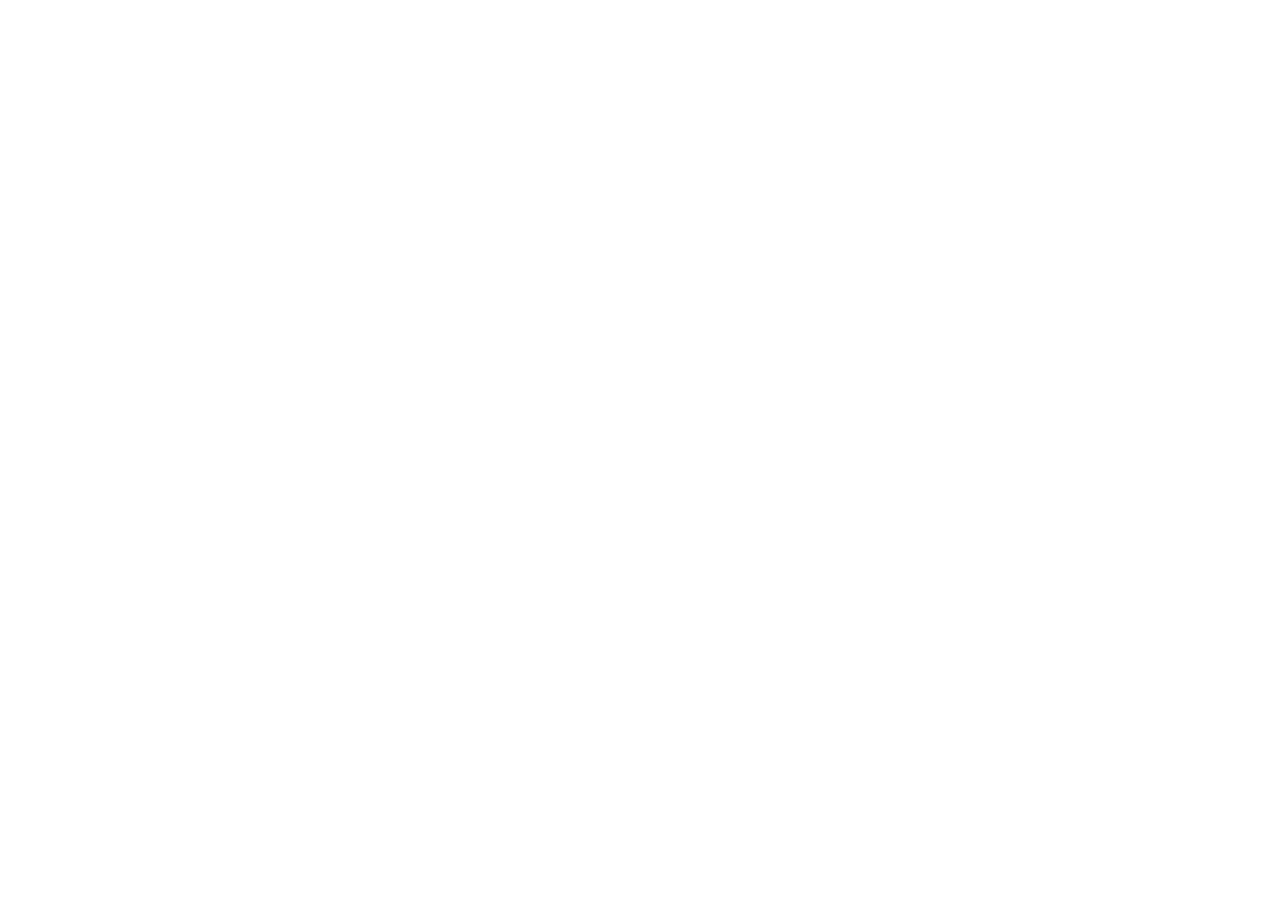
==== home.html @ 592aa7e7 "feat: Project Structure" ====
<!DOCTYPE html>
<html lang="en">
<head>
    <meta charset="UTF-8">
    <meta name="viewport" content="width=device-width, initial-scale=1.0">
    <title>How do you create a website?</title>

    <link rel="stylesheet" href="css.css">
</head>
<body>
    
</body>
</html>
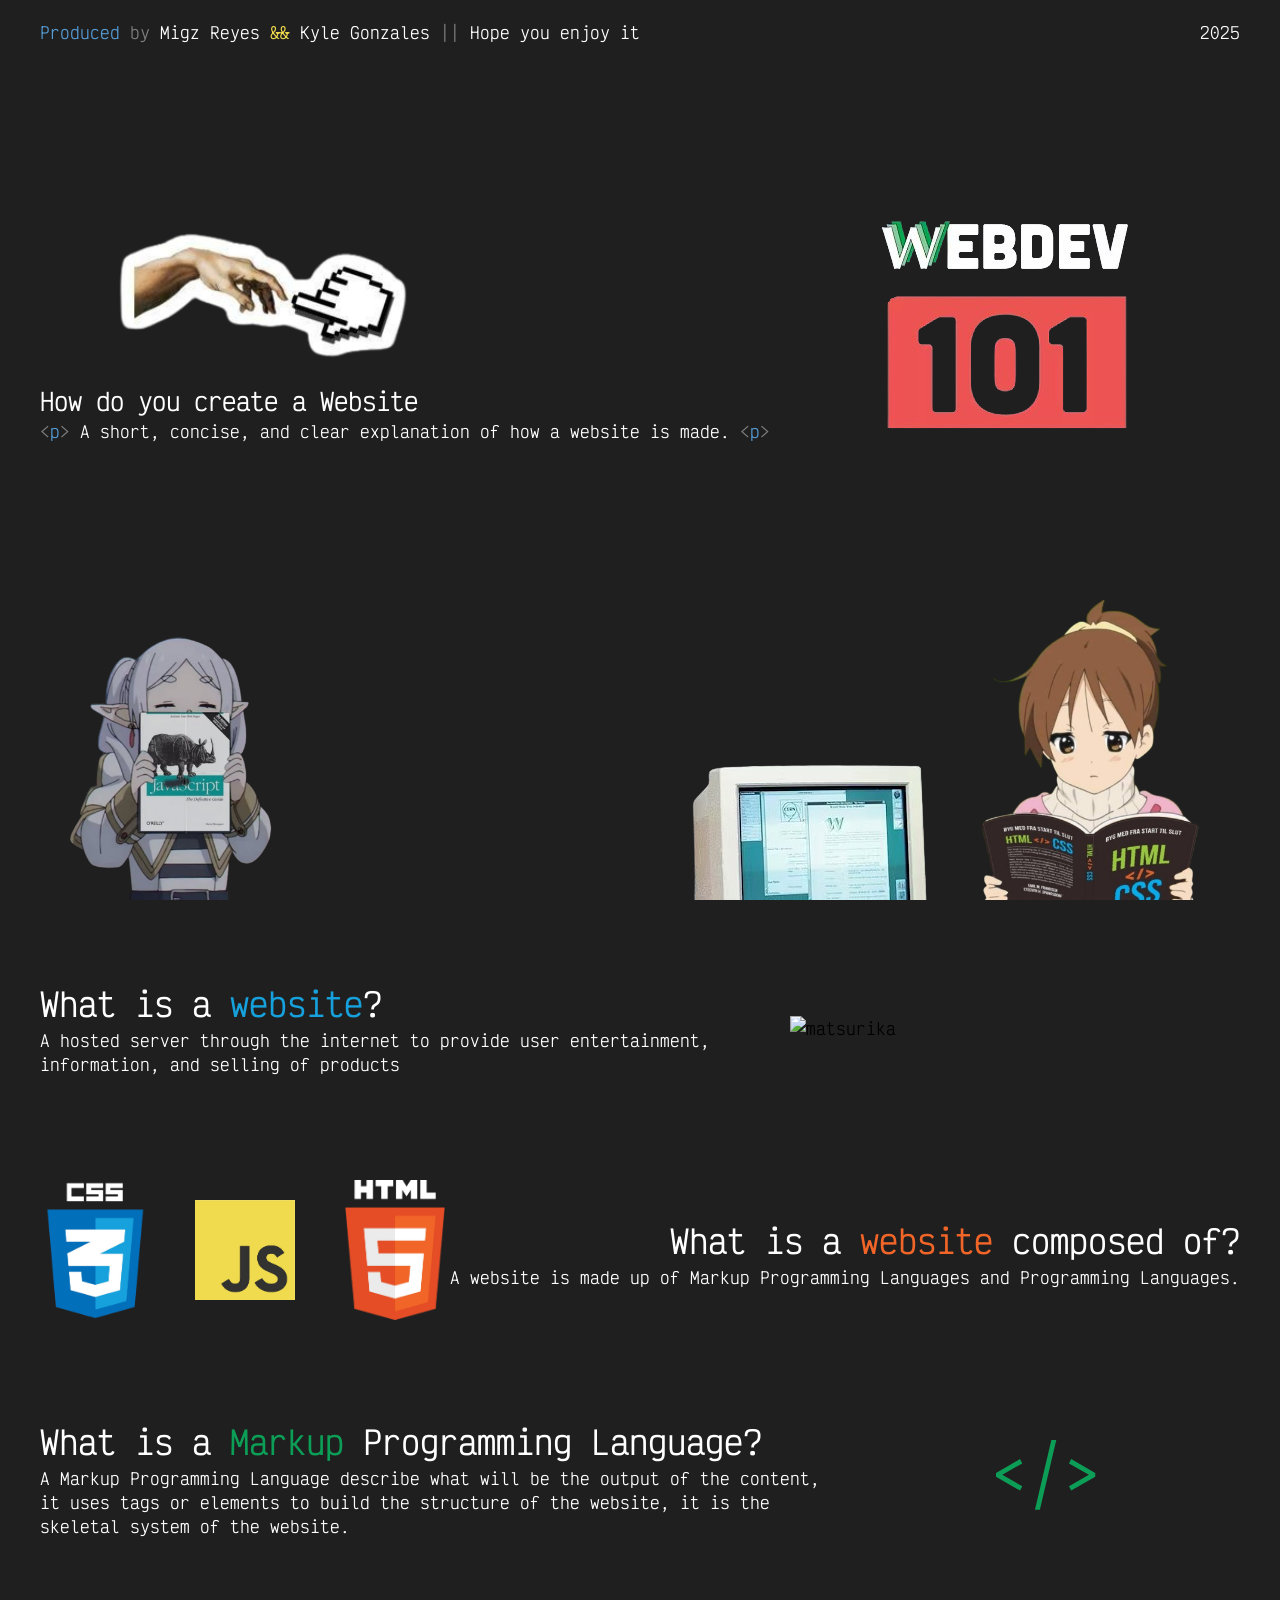
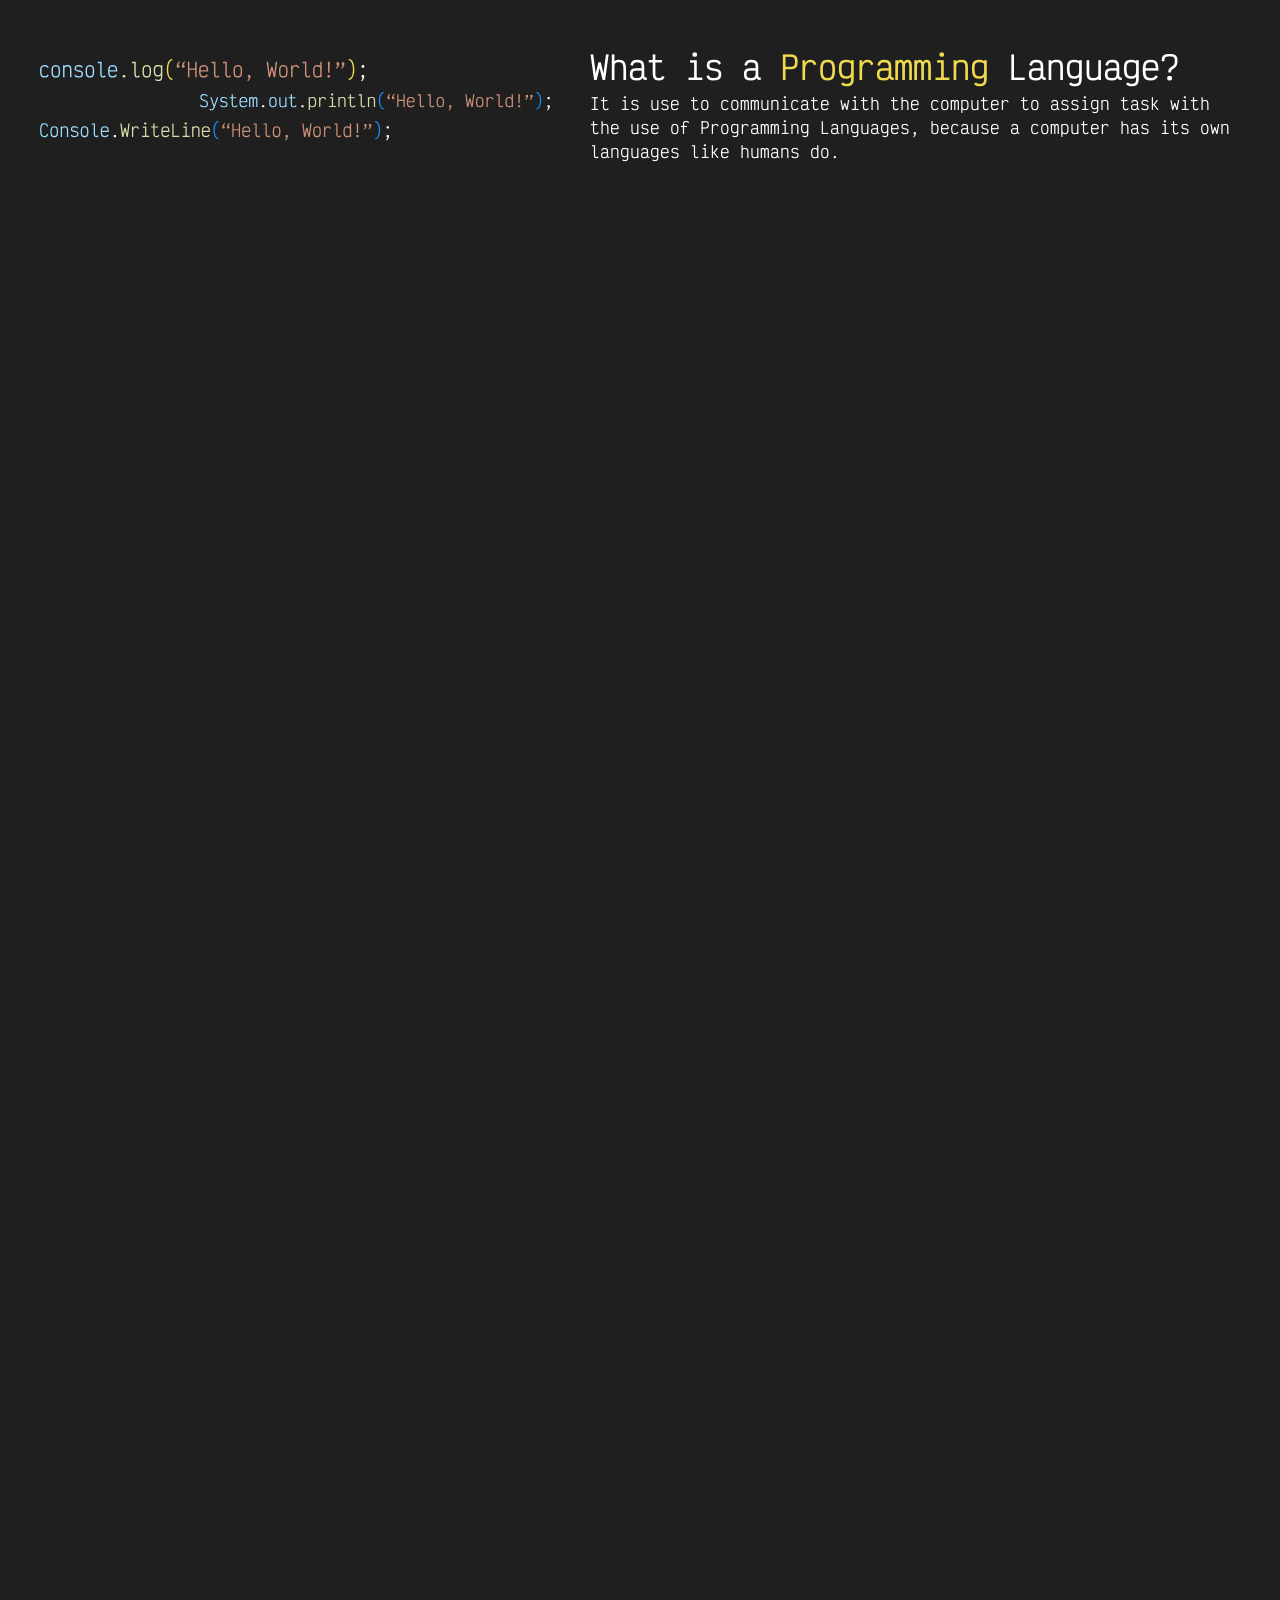
==== commit 248e2365: "feat: Added the color palette, images, and svgs. Hero section and Section 1 has been developed." ====
--- a/home.html
+++ b/home.html
@@ -8,6 +8,148 @@
     <link rel="stylesheet" href="css.css">
 </head>
 <body>
-    
+    <section class="hero_section">
+        <!-- HERO TOP -->
+        <div class="hero_top">
+            <p><span class="p_tag">Produced</span> <span class="angle_brackets">by</span> Migz Reyes <span class="js_color">&&</span> Kyle Gonzales <span class="angle_brackets">||</span> Hope you enjoy it</p>
+            <p>2025</p>
+        </div>
+
+        <!-- MAIN CONTENT -->
+        <div class="hero_main">
+            <div class="hero_left_main">
+                <div class="hand_img">
+                    <img src="/img/hand.png" alt="hand">
+                </div>
+                <div class="introductory_paragraph">
+                    <h1>How do you create a <span>Website</span></h1>
+                    <p><span class="angle_brackets">&lt;<span class="p_tag">p</span>&gt;</span> A short, concise, and clear explanation of how a website is made. <span class="angle_brackets">&lt;<span class="p_tag">p</span>&gt;</span></p>
+                </div>
+            </div>
+
+            <div class="hero_right_main">
+                <div class="webDev_img">
+                    <img src="/img/webDev.png" alt="webdev">
+                </div>
+
+                <div class="101_img">
+                    <img src="/img/101.png" alt="101">
+                </div>
+            </div>
+        </div>
+        
+        <!-- HERO BOT -->
+        <div class="hero_bot">
+            <div class="frieren">
+                <img src="/img/jsAnime.png" alt="frierenJS">
+            </div>
+
+            <div class="hero_bot_right">
+                <div class="pc_img">    
+                    <img src="/img/pc.png" alt="pc">
+                </div>
+
+                <div class="htmlCss_img">
+                    <img src="/img/htmlCss.png" alt="htmlCssAnime">
+                </div>
+            </div>
+        </div>
+    </section>
+
+    <!-- SECTION 1 -->
+    <section class="section_one">
+        <!-- WHAT IS A WEBSITE-->
+        <div class="sec_one_top">
+            <div class="sec_one_top_para">
+                <h3>What is a <span class="css_color">website</span>?</h3>
+                <p>A hosted server through the internet to provide user entertainment, information, and selling of products</p>
+            </div>
+
+            <div class="website_gif_con">
+                <div class="website_gif">
+                    <img src="/gif/website.gif" alt="matsurika">
+                </div>
+            </div>
+        </div>
+
+        <!-- WHAT IS A WEBSITE COMPOSED OF -->
+        <div class="sec_one_main_top">
+            <div class="language_logo_con">
+                <div class="css_logo">
+                    <img src="/img/CSS.png" alt="css">
+                </div>
+
+                <div class="js_logo">
+                    <img src="/img/js.jpg" alt="js">
+                </div>
+
+                <div class="html_logo">
+                    <img src="/img/html.png" alt="html">
+                </div>
+            </div>
+
+            <div class="sec_one_main_top_para">
+                <h3>What is a <span class="html_color">website</span> composed of?</h3>
+                <p>A website is made up of Markup Programming Languages and Programming Languages.</p>
+            </div>
+        </div>
+
+        <!-- WHAT IS A MARKUP PROGRAMMING LANGUAGE -->
+        <div class="sec_one_main_bot">
+            <div class="sec_one_main_bot_para">
+                <h3>What is a <span class="markup_color">Markup</span> Programming Language?</h3>
+                <p>A Markup Programming Language describe what will be the output of the content, it uses tags or elements to build the structure of the website, it is the skeletal system of the website.</p>
+            </div>
+
+            <div class="markup_logo_con">
+                <div class="markup_logo">
+                    <img src="/codeImg/markupLogo.svg" alt="markuplogo">
+                </div>
+            </div>
+        </div>
+
+        <!-- WHAT IS A PROGRAMMING LANGUAGE -->
+        <div class="sec_one_bot">
+            <div class="helloWorld_con">
+                <div class="js_helloworld">
+                    <img src="/codeImg/jsHelloWorld.svg" alt="jsHelloWorld">
+                </div>
+
+                <div class="java_helloworld">
+                    <img src="/codeImg/javaHelloWorld.svg" alt="javaHelloWorld">
+                </div>
+
+                <div class="csharp_helloworld">
+                    <img src="/codeImg/cSharpHelloWorld.svg" alt="cSharpHelloWorld">
+                </div>
+            </div>
+
+            <div>
+                <h3>What is a <span class="js_color">Programming</span> Language?</h3>
+                <p>It is use to communicate with the computer to assign task with the use of Programming Languages, because a computer has its own languages like humans do.</p>
+            </div>
+        </div>
+
+    </section>
+
+    <section class="section_two">
+
+
+    </section>
+
+    <section class="section_three"> 
+
+
+    </section>
+
+    <section class="section_four">
+
+
+    </section>
+
+    <section class="section_five"> 
+
+
+    </section>
 </body>
 </html>
--- a/css.css
+++ b/css.css
@@ -0,0 +1,278 @@
+@import url('https://fonts.googleapis.com/css2?family=Ubuntu+Mono:ital,wght@0,400;0,700;1,400;1,700&family=Victor+Mono:ital,wght@0,100..700;1,100..700&display=swap');
+
+:root {
+    --white: #ffffff;
+    --army-green: #6A9942;
+    --dark: #1f1f1f;
+    --html-tag-blue: #569CD6;
+    --javascript-yellow: #F0DB4E;
+    --string-color: #CE9178;
+    --js-css-attribute: #9CDCFE;
+    --html-grey: #808080;
+    --js-attribute: #DCDCAA;
+    --html-logo-color: #F16528;
+    --parenthesis-color-blue: #1B8FFF;
+    --markup-color: #0C9E56;
+    --greyish-white: #CCCCCC;
+    --html-atribute: #68CDFE;
+    --css-class: #D7BA7D;
+    --css-color: #16A1DC;
+
+    --padding-horizontal: 40px;
+    --padding-vertical: 20px;
+
+    --regular: 500;
+}
+
+* {
+    margin: 0;
+    padding: 0;
+}
+
+html {
+    font-family: "Victor Mono", monospace;
+    font-size: 16px;
+    line-height: 1.5;
+    background: var(--dark);
+    scroll-snap-type: y mandatory;
+}
+
+body {
+    display: flex;
+    flex-direction: column;
+    gap: 10px;
+    padding: 0px var(--padding-horizontal);
+}
+
+h1, h2, h3, h4, h5, h6 {
+    color: white;
+    font-weight: var(--regular);
+}
+
+p {
+    color: white;
+}
+
+img {
+    width: 100%;
+    height: auto;
+}
+
+section {
+    height: 100vh;
+    scroll-snap-align: start;
+}
+
+/* ELEMENT COLORS */
+.p_tag {
+    color: var(--html-tag-blue);
+}
+
+.angle_brackets {
+    color: var(--html-grey);
+}
+
+.js_color {
+    color: var(--javascript-yellow);
+}
+
+.css_color {
+    color: var(--css-color);
+}
+
+.html_color {
+    color: var(--html-logo-color);
+}
+
+.markup_color {
+    color: var(--markup-color);
+}
+
+/* HERO SECTION */
+.hero_section {
+    display: flex;
+    flex-direction: column;
+}
+
+.hero_top {
+    display: flex;
+    justify-content: space-between;
+    padding-top: var(--padding-vertical);
+}
+
+.hero_main {
+    display: flex;
+    justify-content: space-between;
+    flex: 1;
+}
+
+.hero_left_main {
+    display: flex;
+    flex-direction: column;
+    justify-content: center;
+}
+
+.hand_img {
+    width: 450px;
+}
+
+.hero_right_main {
+    display: flex;
+    flex-direction: column;
+    justify-content: center;
+    align-items: center;
+    flex: 1;
+}
+
+.hero_bot {
+    display: flex;
+    justify-content: space-between;
+    margin-top: auto;
+}
+
+.frieren {
+    display: flex;
+    width: 300px;
+}
+
+.hero_bot_right {
+    display: flex;
+}
+
+.pc_img {
+    display: flex;
+    margin-top: auto;
+}
+
+.htmlCss_img {
+    display: flex;
+    width: 300px;
+}
+
+
+/* SECTION 1 INTRODUCTORY */
+.section_one {
+    display: flex;
+    flex-direction: column;
+    gap: 10px;
+}
+
+.section_one h3 {
+    font-size: 2rem;
+}
+
+/* WHAT IS A WEBSITE */
+.sec_one_top {
+    display: flex;
+    align-items: center;
+    justify-content: space-between;
+    gap: 20px;
+    padding-top: 10px;
+    flex: 1;
+}
+
+.sec_one_top_para {
+    display: flex;
+    flex-direction: column;
+}
+
+.website_gif_con {
+    display: flex;
+    justify-content: center;
+    flex: 1;   
+}
+
+.website_gif {
+    width: 450px;
+}
+
+
+/* WHAT IS A WEBSITE COMPOSED OF */
+.sec_one_main_top {
+    display: flex;
+    justify-content: space-between;
+    align-items: center;
+    flex: 1;
+}
+
+.language_logo_con {
+    display: flex;
+    align-items: center;
+    justify-content: center;
+    gap: 50px;
+    flex: 1;
+}
+
+.css_logo {
+    width: 100px;
+}
+
+.js_logo {
+    width: 100px;
+}
+
+.html_logo {
+    width: 100px;
+}
+
+.sec_one_main_top_para {
+    text-align: end;
+}
+
+/* WHAT IS A MARKUP PROGRAMMING LANGUAGE */
+.sec_one_main_bot {
+    display: flex;
+    justify-content: space-between;
+    align-items: center;
+    gap: 20px;
+    flex: 1;
+}
+
+.sec_one_main_bot_para {
+    display: flex;
+    flex-direction: column;
+}
+
+.markup_logo_con {
+    width: 75%;
+    display: flex;
+    justify-content: center;
+    align-items: center;
+}
+
+.markup_logo {
+    width: 100px;
+}
+
+/* WHAT IS A PROGRAMMING LANGUAGE */
+.sec_one_bot {
+    display: flex;
+    align-items: center;
+    gap: 40px;
+    flex: 1;
+}
+
+.helloWorld_con {
+    width: 100%;
+    display: flex;
+    flex-direction: column;
+    justify-content: center;
+    align-items: center;
+    gap: 5px;
+}
+
+.js_helloworld {
+    width: 325px;
+    align-self: start;
+
+}
+
+.java_helloworld {
+    width: 350px;
+    align-self: end;
+}
+
+.csharp_helloworld {
+    width: 350px;
+    align-self: start;
+}
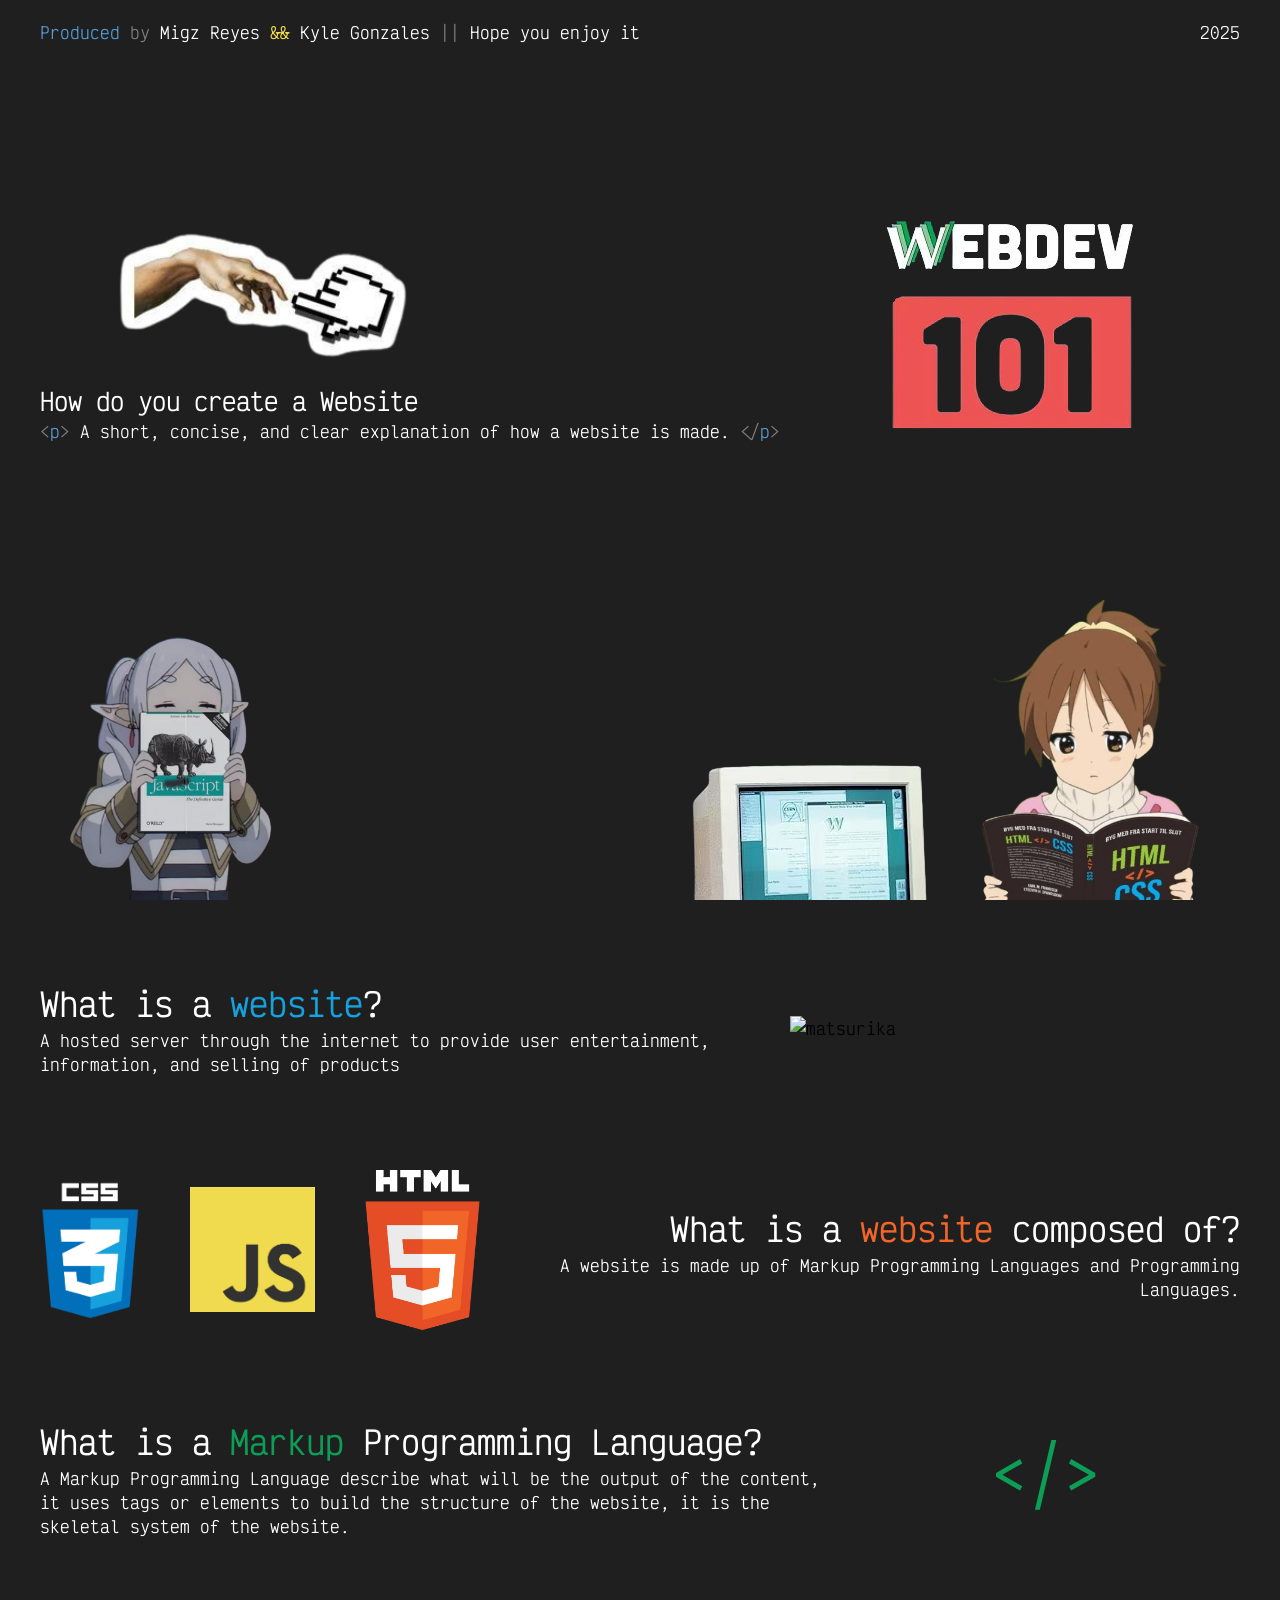
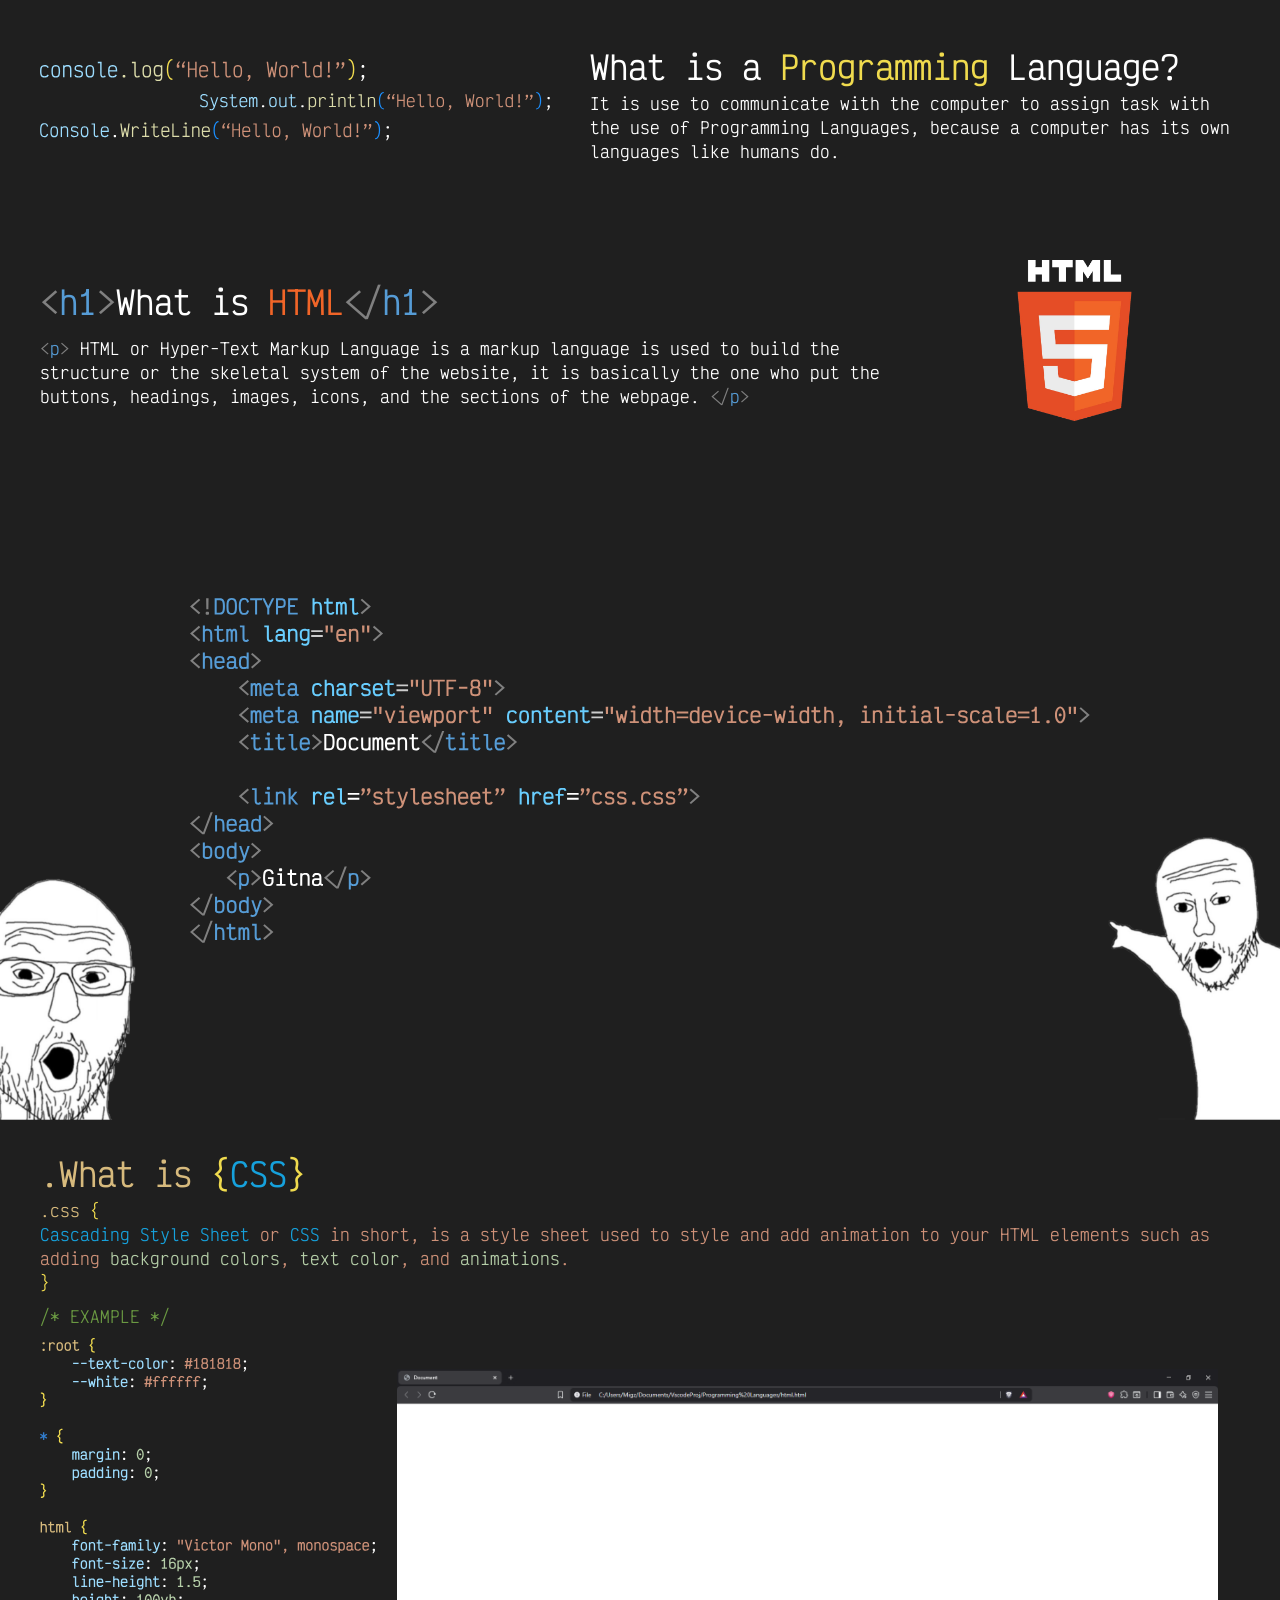
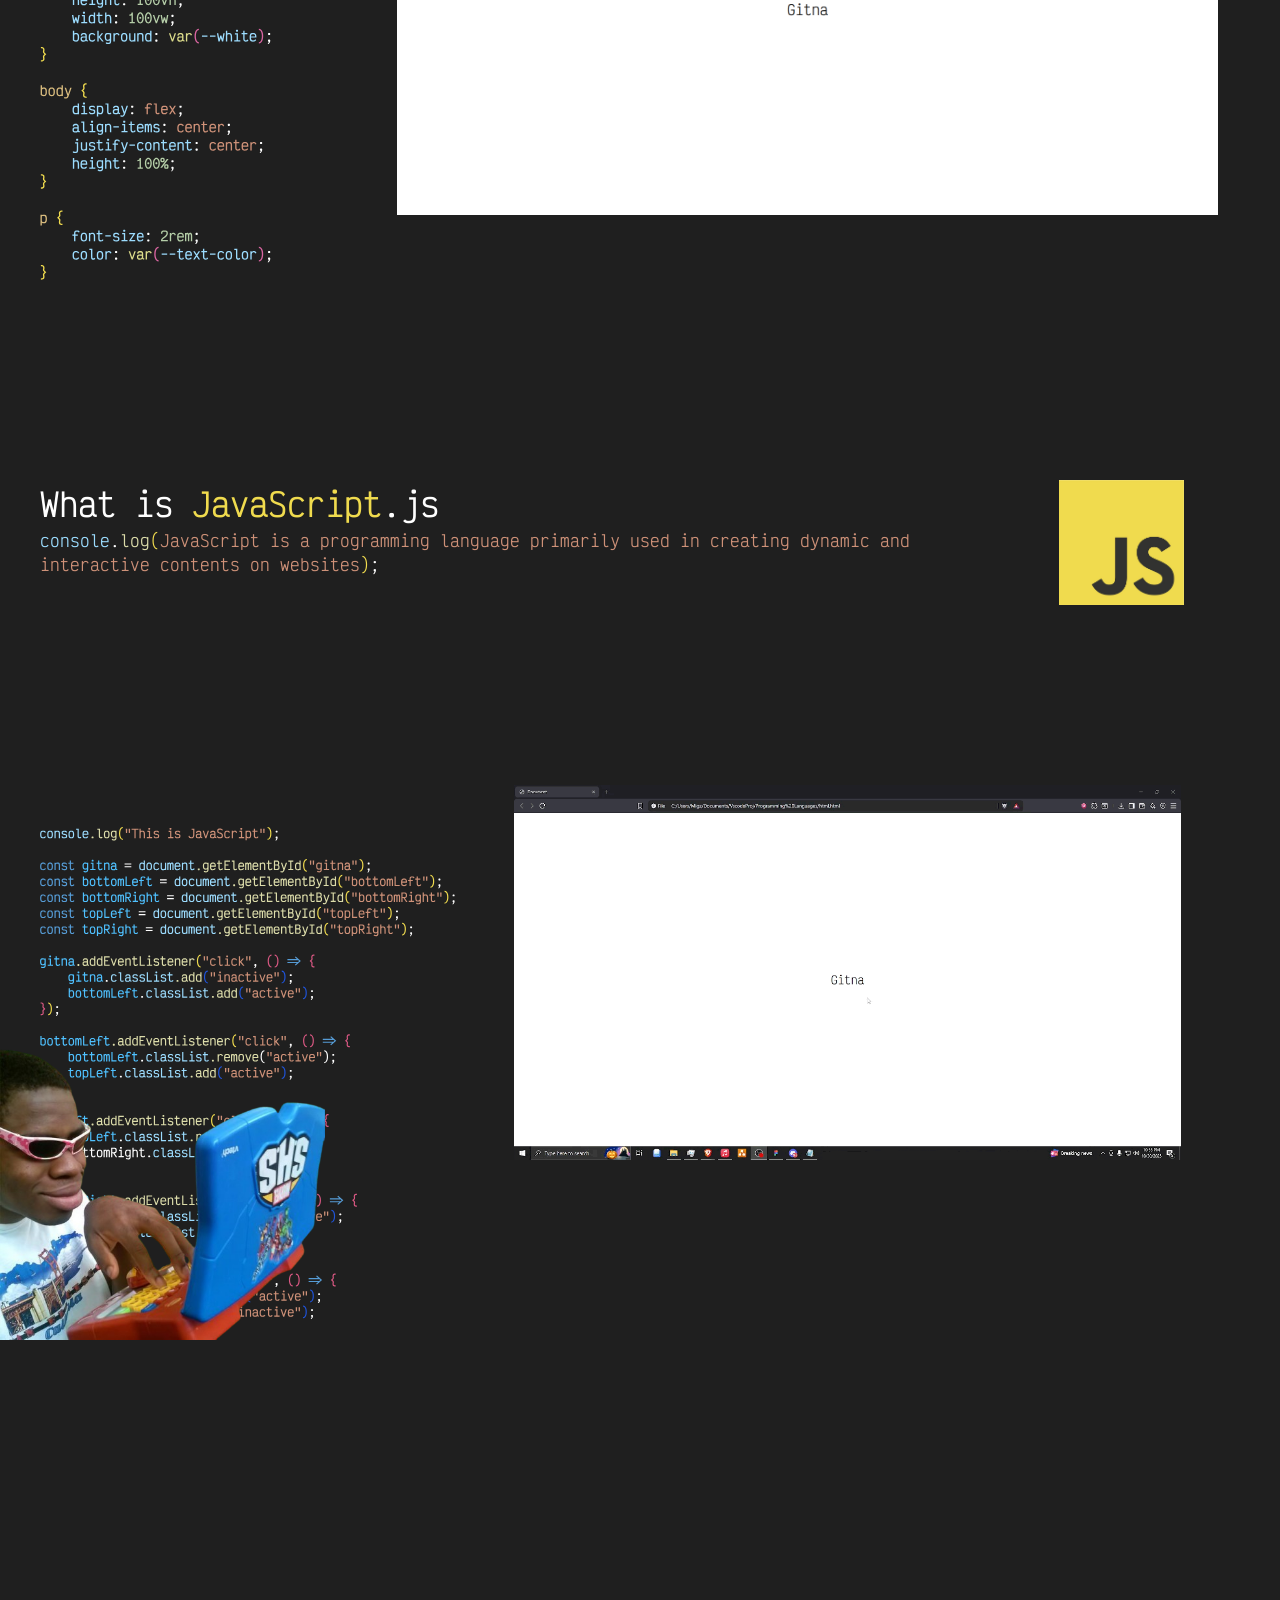
==== commit b74e6792: "feat: What is CSS and JavaScript has beend developed" ====
--- a/home.html
+++ b/home.html
@@ -23,7 +23,7 @@
                 </div>
                 <div class="introductory_paragraph">
                     <h1>How do you create a <span>Website</span></h1>
-                    <p><span class="angle_brackets">&lt;<span class="p_tag">p</span>&gt;</span> A short, concise, and clear explanation of how a website is made. <span class="angle_brackets">&lt;<span class="p_tag">p</span>&gt;</span></p>
+                    <p><span class="angle_brackets">&lt;<span class="p_tag">p</span>&gt;</span> A short, concise, and clear explanation of how a website is made. <span class="angle_brackets">&lt;/<span class="p_tag">p</span>&gt;</span></p>
                 </div>
             </div>
 
@@ -132,19 +132,98 @@
 
     </section>
 
+    <!-- SECTION 2 -->
     <section class="section_two">
-
-
-    </section>
-
+        <div class="sec_two_top">
+            <div class="sec_two_top_para">
+                <h3><span class="angle_brackets">&lt;<span class="p_tag">h1</span>&gt;</span>What is <span class="html_color">HTML</span><span class="angle_brackets">&lt;/<span class="p_tag">h1</span>&gt;</span></h3>
+                <p><span class="angle_brackets">&lt;<span class="p_tag">p</span>&gt;</span> HTML or Hyper-Text Markup Language is a markup language is used to build the structure or the skeletal system of the website, it is basically the one who put the buttons, headings, images, icons, and the sections of the webpage. <span class="angle_brackets">&lt;/<span class="p_tag">p</span>&gt;</span></p>
+            </div>
+
+            <div class="html_logo_con">
+                <div class="html_logo">
+                    <img src="/img/html.png" alt="html">
+                </div>
+            </div>
+        </div>
+
+        <div class="sec_two_relative">
+            <div class="html_code_con">
+                <div class="html_code">
+                    <img src="/codeImg/htmlCodeImg.svg" alt="html">
+                </div>
+            </div>
+
+            <div class="sec_two_bot"> 
+                <div class="left_dude">
+                    <img src="/img/1dude.png" alt="oneDude">
+                </div>
+
+                <div class="right_dude">
+                    <img src="/img/2dudes.png" alt="twoDude">
+                </div>
+            </div>
+        </div>
+    </section>
+
+    <!-- SECTION 3 -->
     <section class="section_three"> 
-
-
-    </section>
-
+        <div class="sec_three_top">
+            <h3 class="css_class_color">.What is <span class="js_color">{<span class="css_color">CSS</span>}</span></h3>
+            <p class="string_color"> <span class="css_class_color">.css</span> <span class="js_color">{</span><br>
+                <span class="css_color">Cascading Style Sheet</span> or <span class="css_color">CSS</span> in short, is a style sheet used to style and add animation to your HTML elements such as adding <span class="css_num_color">background colors</span>, <span class="css_num_color">text color</span>, and <span class="css_num_color">animations</span>.<br>   
+            <span class="js_color">}</span>
+            </p>
+        </div>
+
+        <div class="sec_three_bot">
+            <div class="sec_three_bot_left">
+                <p class="comment_color">/* EXAMPLE */</p>
+                <div class="css_code">
+                    <img src="/codeImg/cssCodeImg.svg" alt="cssCodeImg">
+                </div>
+            </div>
+
+            <div class="sec_three_bot_right">
+                <div class="css_website">
+                    <img src="/img/cssWebsite.png" alt="cssWebsite">
+                </div>
+            </div>
+        </div>
+    </section>
+
+    <!-- SECTION 4 -->
     <section class="section_four">
-
-
+        <div class="sec_four_top">
+            <div class="sec_four_top_para">   
+                <h3>What is <span class="js_color">JavaScript</span>.js</h3>
+                <p class="string_color"><span class="js_method_color">console</span><span class="white_text">.</span><span class="js_attribute_color">log</span><span class="js_yellow_bracket">(</span>JavaScript is a programming language primarily used in creating dynamic and interactive contents on websites<span class="js_yellow_bracket">)</span><span class="white_text">;</span></p>
+            </div>
+
+            <div class="js_logo_con">
+                <div class="js_logo">
+                    <img src="/img/js.jpg" alt="jsLogo">
+                </div>
+            </div>
+        </div>
+
+        <div class="sec_four_bot">
+            <div class="sec_four_bot_left">
+                <div class="js_code">
+                    <img src="/codeImg/javascriptCodeImg.svg" alt="jsCode">
+                </div>
+
+                <div class="hacking_meme">
+                    <img src="/img/hackingMemeRmBG.png" alt="hackingMeme">
+                </div>
+            </div>
+
+            <div class="sec_four_bot_right">
+                <div class="js_gif_website">
+                    <img src="/gif/jsGif.gif" alt="jsGif">
+                </div>
+            </div>
+        </div>
     </section>
 
     <section class="section_five"> 
--- a/css.css
+++ b/css.css
@@ -17,6 +17,7 @@
     --html-atribute: #68CDFE;
     --css-class: #D7BA7D;
     --css-color: #16A1DC;
+    --css-num-color: #B5CEA8;
 
     --padding-horizontal: 40px;
     --padding-vertical: 20px;
@@ -41,7 +42,6 @@
     display: flex;
     flex-direction: column;
     gap: 10px;
-    padding: 0px var(--padding-horizontal);
 }
 
 h1, h2, h3, h4, h5, h6 {
@@ -49,6 +49,10 @@
     font-weight: var(--regular);
 }
 
+h3 {
+    font-size: 2rem;
+}
+
 p {
     color: white;
 }
@@ -61,9 +65,13 @@
 section {
     height: 100vh;
     scroll-snap-align: start;
-}
-
-/* ELEMENT COLORS */
+    padding: 0px var(--padding-horizontal);
+}
+
+/* ELEMENT COLORS *************************************************************************************/
+.white_text {
+    color: var(--white);
+}
 .p_tag {
     color: var(--html-tag-blue);
 }
@@ -76,6 +84,18 @@
     color: var(--javascript-yellow);
 }
 
+.js_attribute_color {
+    color: var(--js-attribute);
+}
+
+.js_method_color {
+    color: var(--js-css-attribute);
+}
+
+.js_yellow_bracket {
+    color: var(--javascript-yellow);
+}
+
 .css_color {
     color: var(--css-color);
 }
@@ -83,12 +103,27 @@
 .html_color {
     color: var(--html-logo-color);
 }
+.string_color {
+    color: var(--string-color);
+}
 
 .markup_color {
     color: var(--markup-color);
 }
 
-/* HERO SECTION */
+.css_class_color {
+    color: var(--css-class);
+}
+
+.css_num_color {
+    color: var(--css-num-color);
+}
+
+.comment_color {
+    color: var(--army-green);
+}
+
+/* HERO SECTION ***********************************************************************/
 .hero_section {
     display: flex;
     flex-direction: column;
@@ -150,15 +185,11 @@
 }
 
 
-/* SECTION 1 INTRODUCTORY */
+/* SECTION 1 INTRODUCTORY ********************************************************/
 .section_one {
     display: flex;
     flex-direction: column;
     gap: 10px;
-}
-
-.section_one h3 {
-    font-size: 2rem;
 }
 
 /* WHAT IS A WEBSITE */
@@ -275,4 +306,176 @@
 .csharp_helloworld {
     width: 350px;
     align-self: start;
-}+}
+
+
+/* SECTION 2  *******************************************/
+.section_two {
+    display: flex;
+    flex-direction: column;
+    padding: 0px;
+}
+
+.sec_two_top {
+    display: flex;
+    align-items: center;
+    padding: var(--padding-horizontal) var(--padding-horizontal) 0px;
+}
+
+.sec_two_top_para {
+    display: flex;
+    flex-direction: column;
+    gap: 10px;
+}
+
+.html_logo_con {
+    width: 75%;
+    display: flex;
+    justify-content: center;
+}
+
+.html_logo {
+    width: 115px;
+}
+
+.sec_two_relative {
+    display: flex;
+    position: relative;
+    height: 100%;
+    justify-content: center;
+}
+
+.sec_two_bot {
+    display: flex;
+    justify-content: space-between;
+    align-items: end;
+}
+
+.html_code_con {
+    display: flex;
+    justify-content: center;
+    z-index: 9999;
+    align-items: center;
+}
+
+.html_code {
+    width: 900px;
+}
+
+.left_dude {
+    display: flex;
+    position: absolute;
+    left: 0;
+    width: 200px;
+}
+
+.right_dude {
+    display: flex;
+    position: absolute;
+    right: 0;
+    width: 200px;
+}
+
+/* SECTION 3 */
+.section_three {
+    display: flex;
+    flex-direction: column;
+    gap: 10px;
+}
+
+.sec_three_top {
+    padding-top: var(--padding-vertical);
+}
+
+.sec_three_bot {
+    display: flex;
+    justify-content: space-between;
+}
+
+.sec_three_bot_left {
+    display: flex;
+    flex-direction: column;
+    gap: 10px;
+}
+
+.css_code {
+    width: 335px;
+}
+
+.sec_three_bot_right {
+    display: flex;
+    justify-content: center;
+    align-items: center;
+}
+
+.css_website {
+    width: 95%;
+}
+
+/* SECTION 4 */
+.section_four {
+    display: flex;
+    flex-direction: column;
+    padding: 0px;
+}
+
+.sec_four_top {
+    display: flex;
+    justify-content: space-between;
+    padding: var(--padding-horizontal) var(--padding-horizontal) 0px;
+}
+
+.sec_four_top_para {
+    display: flex;
+    flex-direction: column;
+}
+
+.js_logo_con {
+    width: 25%;
+    display: flex;
+    justify-content: center;
+    align-items: center;
+}
+
+.js_logo {
+    width: 125px;
+}
+
+.sec_four_bot {
+    height: 100%;
+    display: flex;
+    justify-content: space-between;
+    align-items: end;
+}
+
+.sec_four_bot_left {
+    display: flex;
+    flex-direction: column;
+    position: relative;
+}
+
+.js_code {
+    z-index: 1;
+    position: relative;
+    padding-left: var(--padding-horizontal);
+}
+
+.hacking_meme {
+    display: flex;
+    width: 325px;
+    z-index: 2;
+    position: absolute;
+    bottom: 0;
+}
+
+.sec_four_bot_right {
+    height: 100%;
+    display: flex;
+    justify-content: center;
+    align-items: center;
+    padding-right: var(--padding-horizontal);
+}
+
+.js_gif_website {
+    width: 85%;
+}
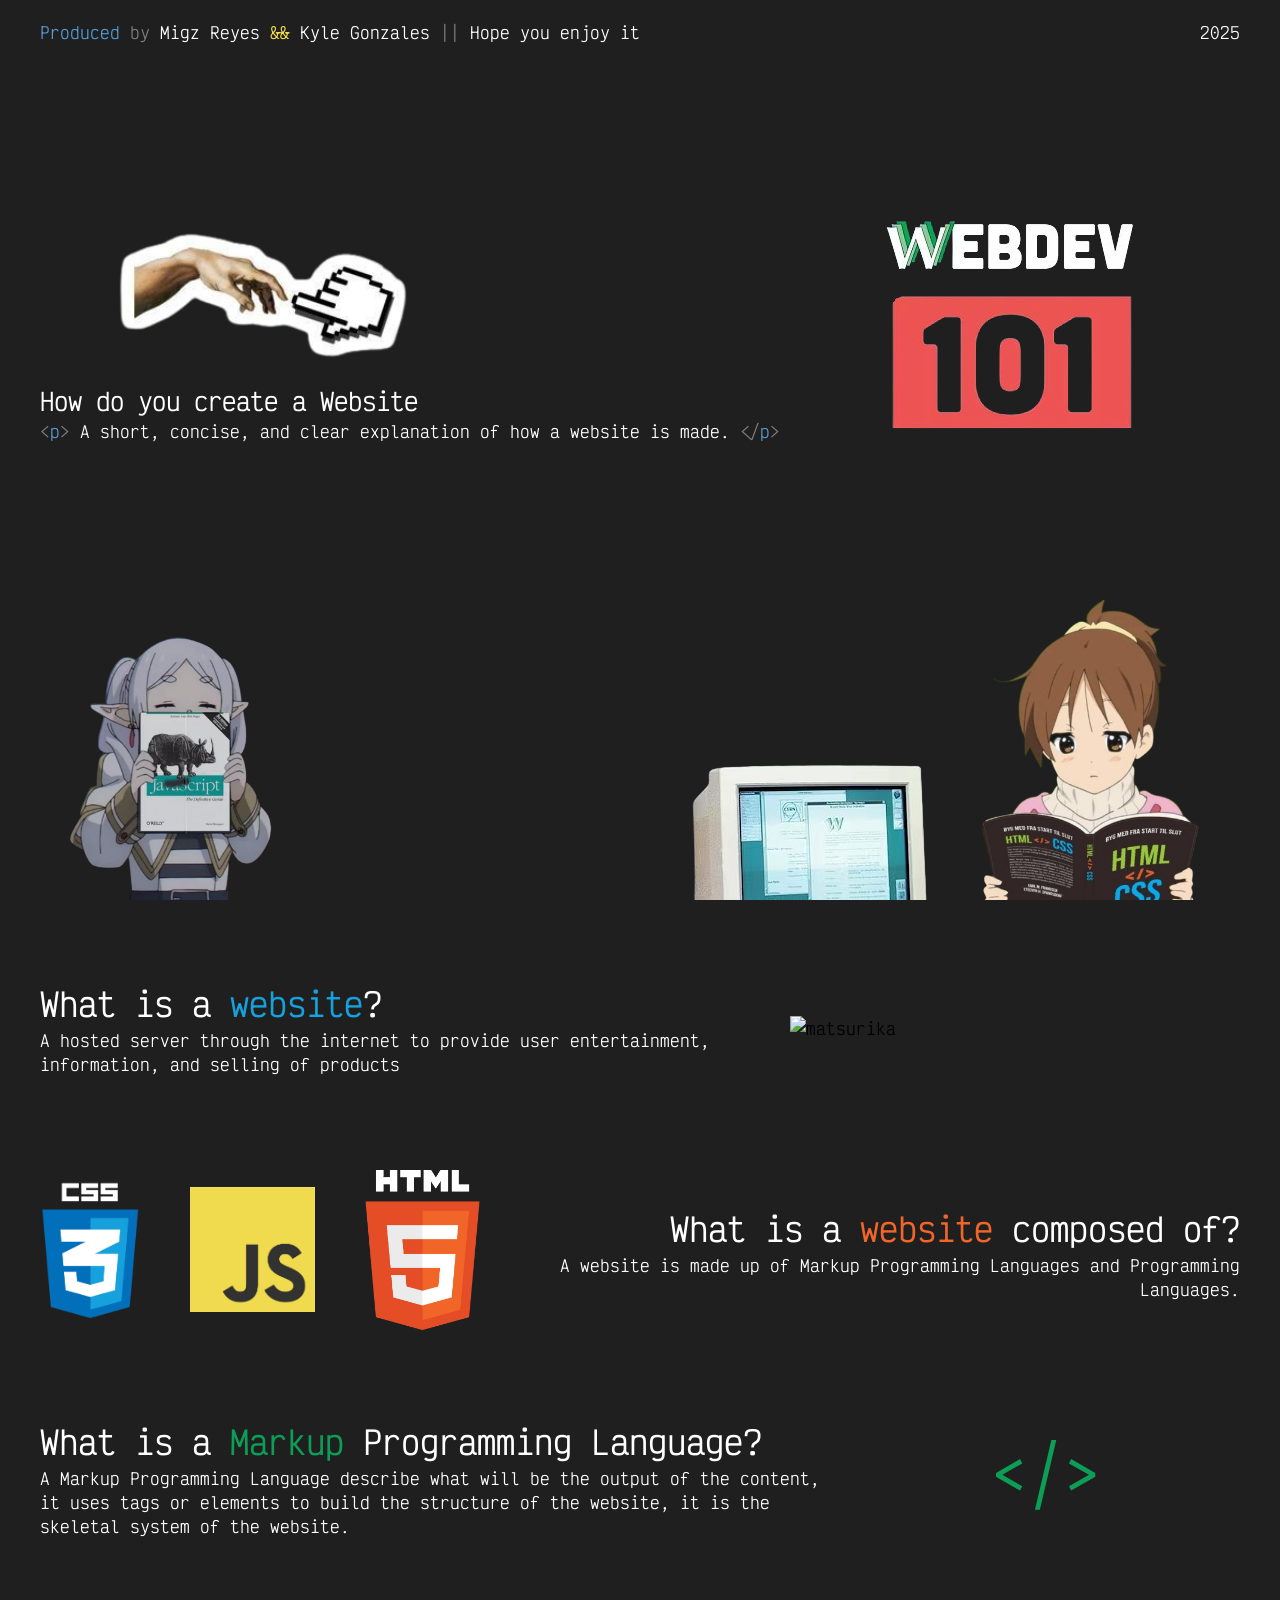
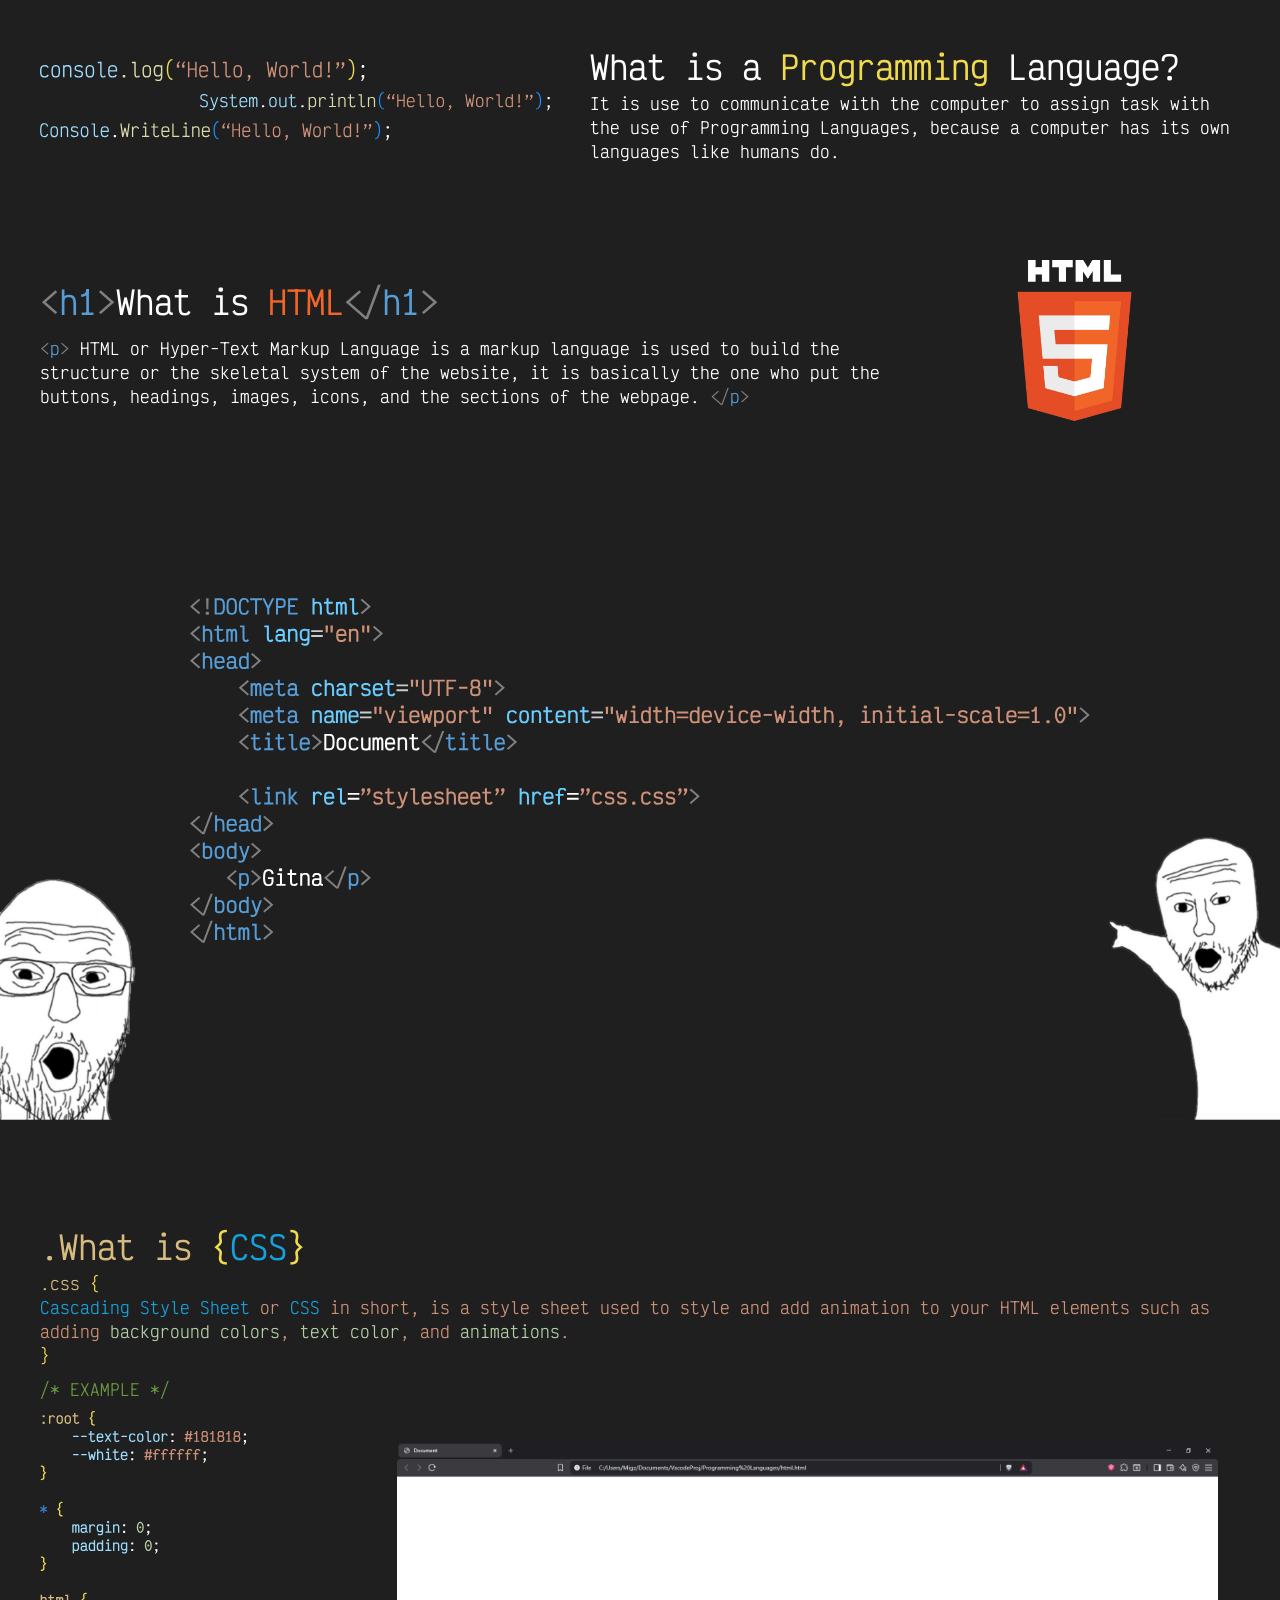
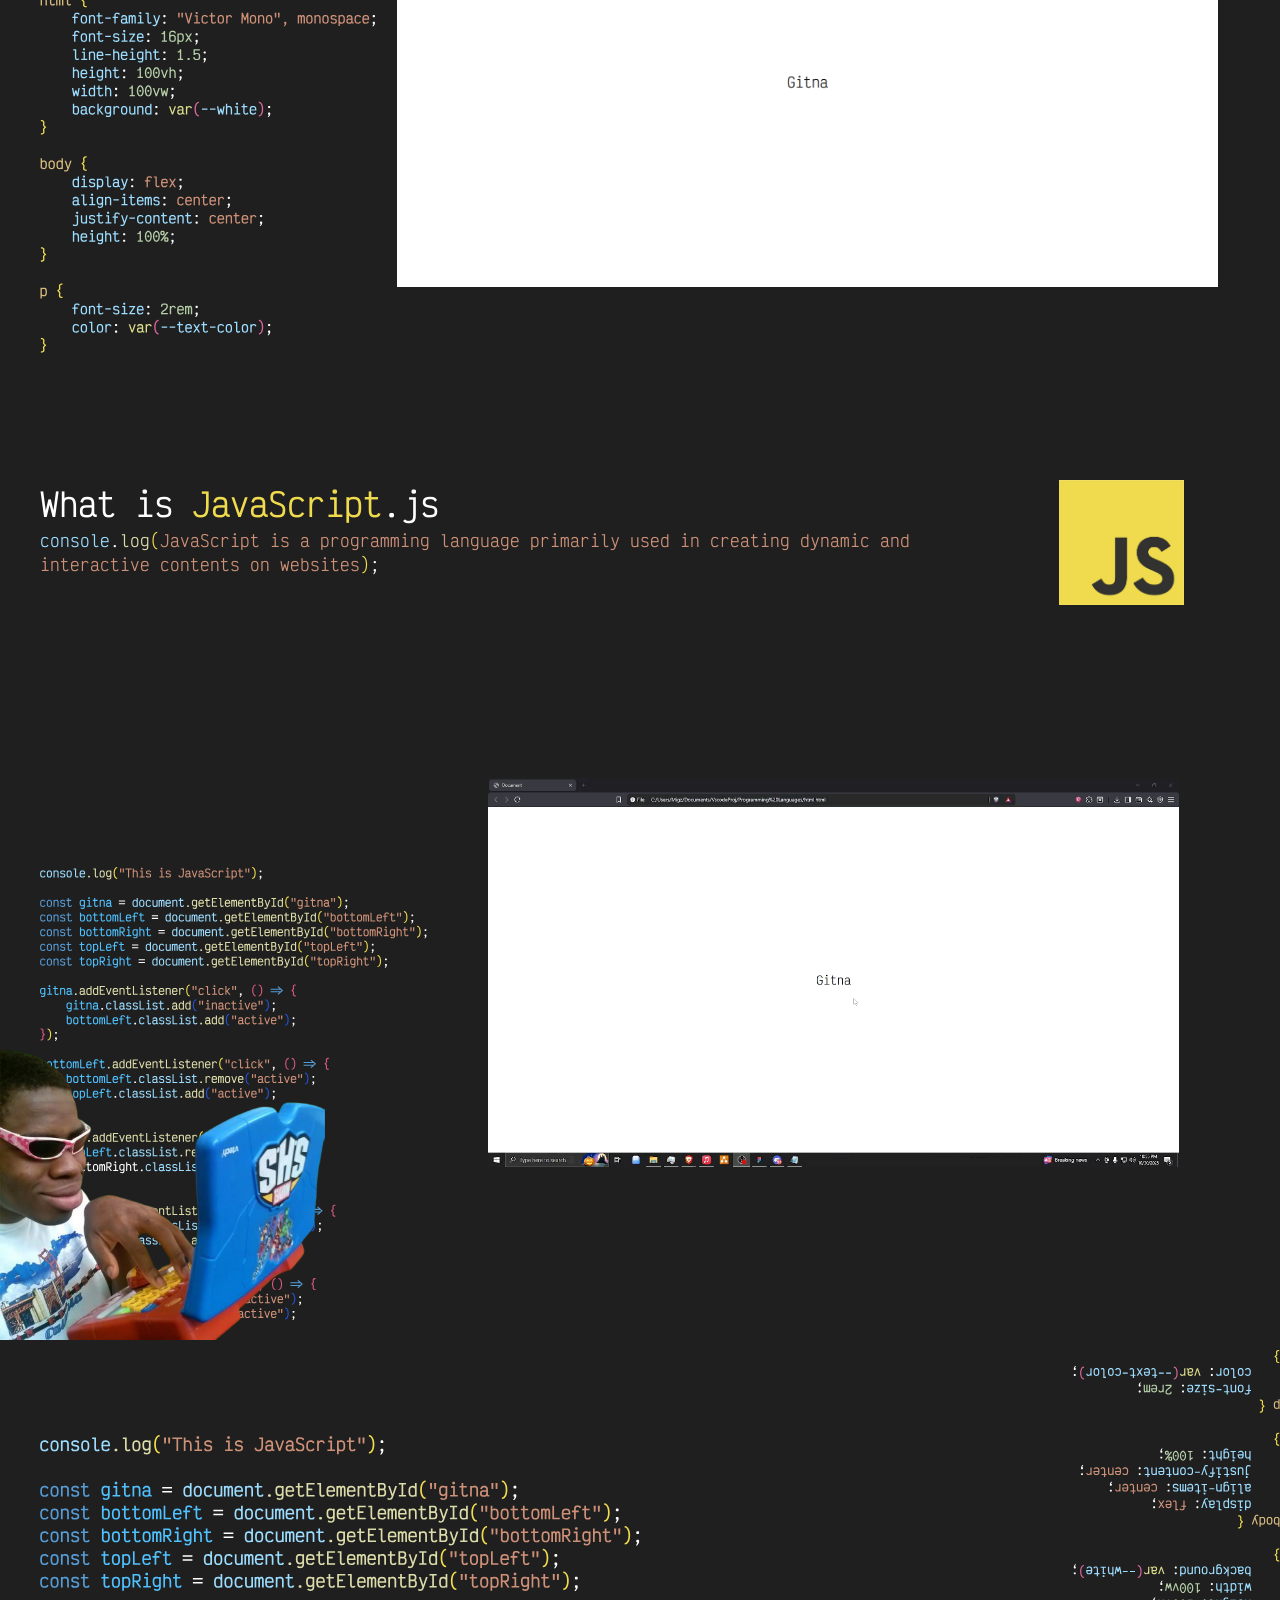
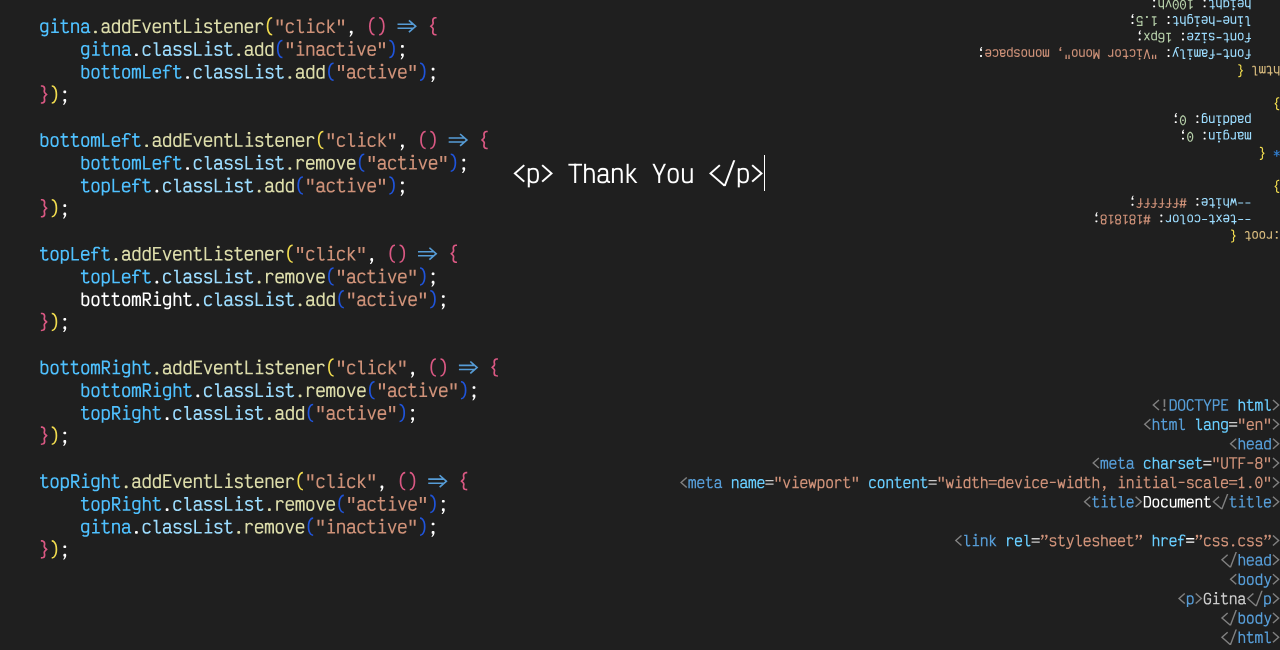
==== commit 4f98a151: "feat: Finished Project" ====
--- a/home.html
+++ b/home.html
@@ -227,8 +227,23 @@
     </section>
 
     <section class="section_five"> 
-
-
+        <div class="js_code_img">
+            <img src="/codeImg/javascriptCodeImg.svg" alt="javaScriptCode">
+        </div>
+
+        <div class="thank_you_con">
+            <h1 class="thank_you">&lt;p&gt; Thank You &lt;/p&gt;</h1>
+        </div>
+
+        <div class="sec_five_right">
+            <div class="css_code_inverted">
+                <img src="/codeImg/cssCodeInverted.svg" alt="cssCodeInverted">
+            </div>
+
+            <div class="html_code_right">
+                <img src="/codeImg/htmlCodeRight.svg" alt="htmlCodeRight">
+            </div>
+        </div>
     </section>
 </body>
 </html>
--- a/css.css
+++ b/css.css
@@ -66,6 +66,7 @@
     height: 100vh;
     scroll-snap-align: start;
     padding: 0px var(--padding-horizontal);
+    overflow: hidden;
 }
 
 /* ELEMENT COLORS *************************************************************************************/
@@ -380,6 +381,7 @@
 .section_three {
     display: flex;
     flex-direction: column;
+    justify-content: center;
     gap: 10px;
 }
 
@@ -479,3 +481,61 @@
 .js_gif_website {
     width: 85%;
 }
+
+/* SECTION 5 */
+.section_five {
+    display: flex;
+    justify-content: space-between;
+    padding: 0px;
+    position: relative;
+}
+
+.thank_you_con {
+    display: flex;
+    justify-content: center;
+    align-items: center;
+    position: absolute;
+    top: 45%;
+    left: 40%;
+}
+
+.sec_five_right {
+    display: flex;
+    flex-direction: column;
+    justify-content: space-between;
+    align-items: flex-end;
+}
+
+.js_code_img {
+    width: 600px;
+    align-self: center;
+    padding-left: var(--padding-horizontal);
+}
+
+.css_code_inverted {
+    width: 300px;
+}
+
+.html_code_right {
+    width: 600px;
+    align-self: end;
+}
+
+.thank_you {
+    width: 100%;
+    display: inline-block;
+    border-right: 1px solid white;
+    overflow: hidden;
+    white-space: nowrap;
+    animation: 
+        typing 2s steps(19) 1s infinite alternate, cursor .4s step-end infinite alternate;
+}
+
+@keyframes cursor {
+    50% { border-color: transparent; }
+}
+
+@keyframes typing {
+    from { width: 0; }
+    to { width: 19ch; }
+}
